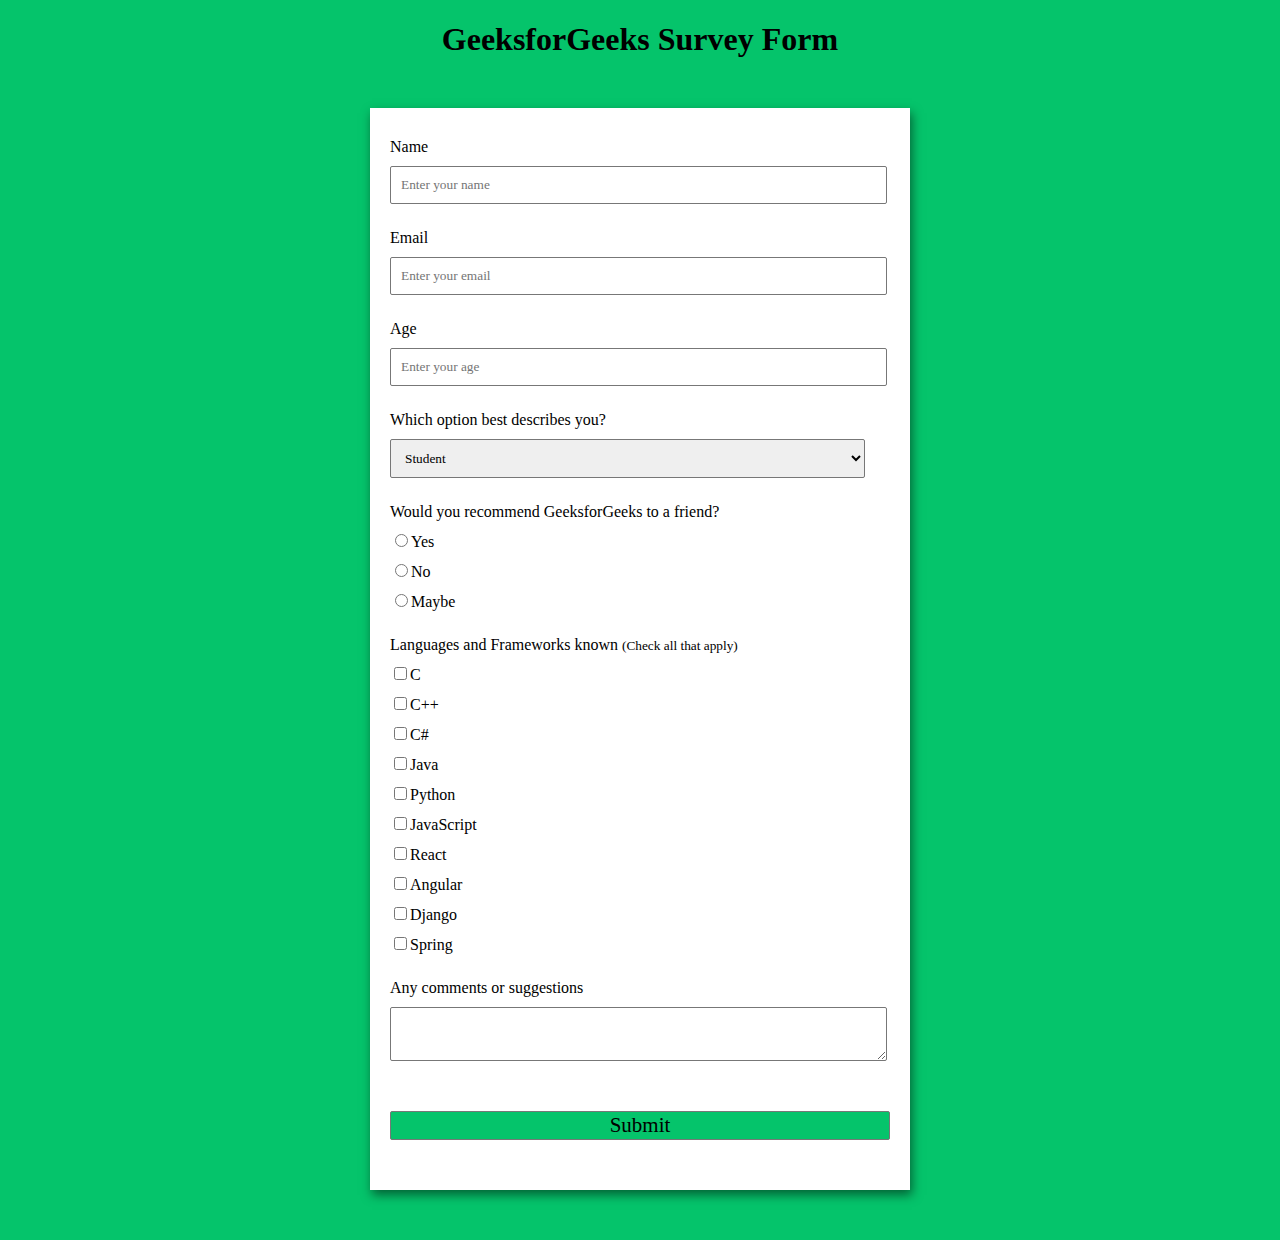
==== Survey Form/index.html @ 8ef969fe "Survey Form Completed" ====
<!DOCTYPE html>
<html lang="en">

<head>
	<meta charset="UTF-8">
	<meta http-equiv="X-UA-Compatible" content="IE=edge">
	<meta name="viewport" content=
		"width=device-width, initial-scale=1.0">
	<title>
		Build a Survey Form using HTML and CSS
	</title>
</head>
<link rel="stylesheet" href="styles.css">
<body>
	<h1>GeeksforGeeks Survey Form</h1>

	<!-- Create Form -->
	<form id="form">

		<!-- Details -->
		<div class="form-control">
			<label for="name" id="label-name">
				Name
			</label>

			<!-- Input Type Text -->
			<input type="text"
				id="name"
				placeholder="Enter your name" />
		</div>

		<div class="form-control">
			<label for="email" id="label-email">
				Email
			</label>

			<!-- Input Type Email-->
			<input type="email"
				id="email"
				placeholder="Enter your email" />
		</div>

		<div class="form-control">
			<label for="age" id="label-age">
				Age
			</label>

			<!-- Input Type Text -->
			<input type="text"
				id="age"
				placeholder="Enter your age" />
		</div>

		<div class="form-control">
			<label for="role" id="label-role">
				Which option best describes you?
			</label>
			
			<!-- Dropdown options -->
			<select name="role" id="role">
				<option value="student">Student</option>
				<option value="intern">Intern</option>
				<option value="professional">
					Professional
				</option>
				<option value="other">Other</option>
			</select>
		</div>

		<div class="form-control">
			<label>
				Would you recommend GeeksforGeeks
				to a friend?
			</label>

			<!-- Input Type Radio Button -->
			<label for="recommed-1">
				<input type="radio"
					id="recommed-1"
					name="recommed">Yes</input>
			</label>
			<label for="recommed-2">
				<input type="radio"
					id="recommed-2"
					name="recommed">No</input>
			</label>
			<label for="recommed-3">
				<input type="radio"
					id="recommed-3"
					name="recommed">Maybe</input>
			</label>
		</div>

		<div class="form-control">
			<label>Languages and Frameworks known
				<small>(Check all that apply)</small>
			</label>
			<!-- Input Type Checkbox -->
			<label for="inp-1">
				<input type="checkbox"
					name="inp">C</input></label>
			<label for="inp-2">
				<input type="checkbox"
					name="inp">C++</input></label>
			<label for="inp-3">
				<input type="checkbox"
					name="inp">C#</input></label>
			<label for="inp-4">
				<input type="checkbox"
					name="inp">Java</input></label>
			<label for="inp-5">
				<input type="checkbox"
					name="inp">Python</input></label>
			<label for="inp-6">
				<input type="checkbox"
					name="inp">JavaScript</input></label>
			<label for="inp-7">
				<input type="checkbox"
					name="inp">React</input></label>
			<label for="inp-7">
				<input type="checkbox"
					name="inp">Angular</input></label>
			<label for="inp-7">
				<input type="checkbox"
					name="inp">Django</input></label>
			<label for="inp-7">
				<input type="checkbox"
					name="inp">Spring</input></label>
		</div>

		<div class="form-control">
			<label for="comment">
				Any comments or suggestions
			</label>

			<!-- multi-line text input control -->
			<textarea name="comment" id="comment"
				placeholder="Enter your comment here">
			</textarea>
		</div>

		<!-- Multi-line Text Input Control -->
		<button type="submit" value="submit">
			Submit
		</button>
	</form>
</body>

</html>
---- Survey Form/styles.css ----
/* Styling the Body element i.e. Color,
		Font, Alignment */
body {
  background-color: #05c46b;
  font-family: Verdana;
  text-align: center;
}

/* Styling the Form (Color, Padding, Shadow) */
form {
  background-color: #fff;
  max-width: 500px;
  margin: 50px auto;
  padding: 30px 20px;
  box-shadow: 2px 5px 10px rgba(0, 0, 0, 0.5);
}

/* Styling form-control Class */
.form-control {
  text-align: left;
  margin-bottom: 25px;
}

/* Styling form-control Label */
.form-control label {
  display: block;
  margin-bottom: 10px;
}

/* Styling form-control input,
		select, textarea */
.form-control input,
.form-control select,
.form-control textarea {
  border: 1px solid #777;
  border-radius: 2px;
  font-family: inherit;
  padding: 10px;
  display: block;
  width: 95%;
}

/* Styling form-control Radio
		button and Checkbox */
.form-control input[type="radio"],
.form-control input[type="checkbox"] {
  display: inline-block;
  width: auto;
}

/* Styling Button */
button {
  background-color: #05c46b;
  border: 1px solid #777;
  border-radius: 2px;
  font-family: inherit;
  font-size: 21px;
  display: block;
  width: 100%;
  margin-top: 50px;
  margin-bottom: 20px;
}
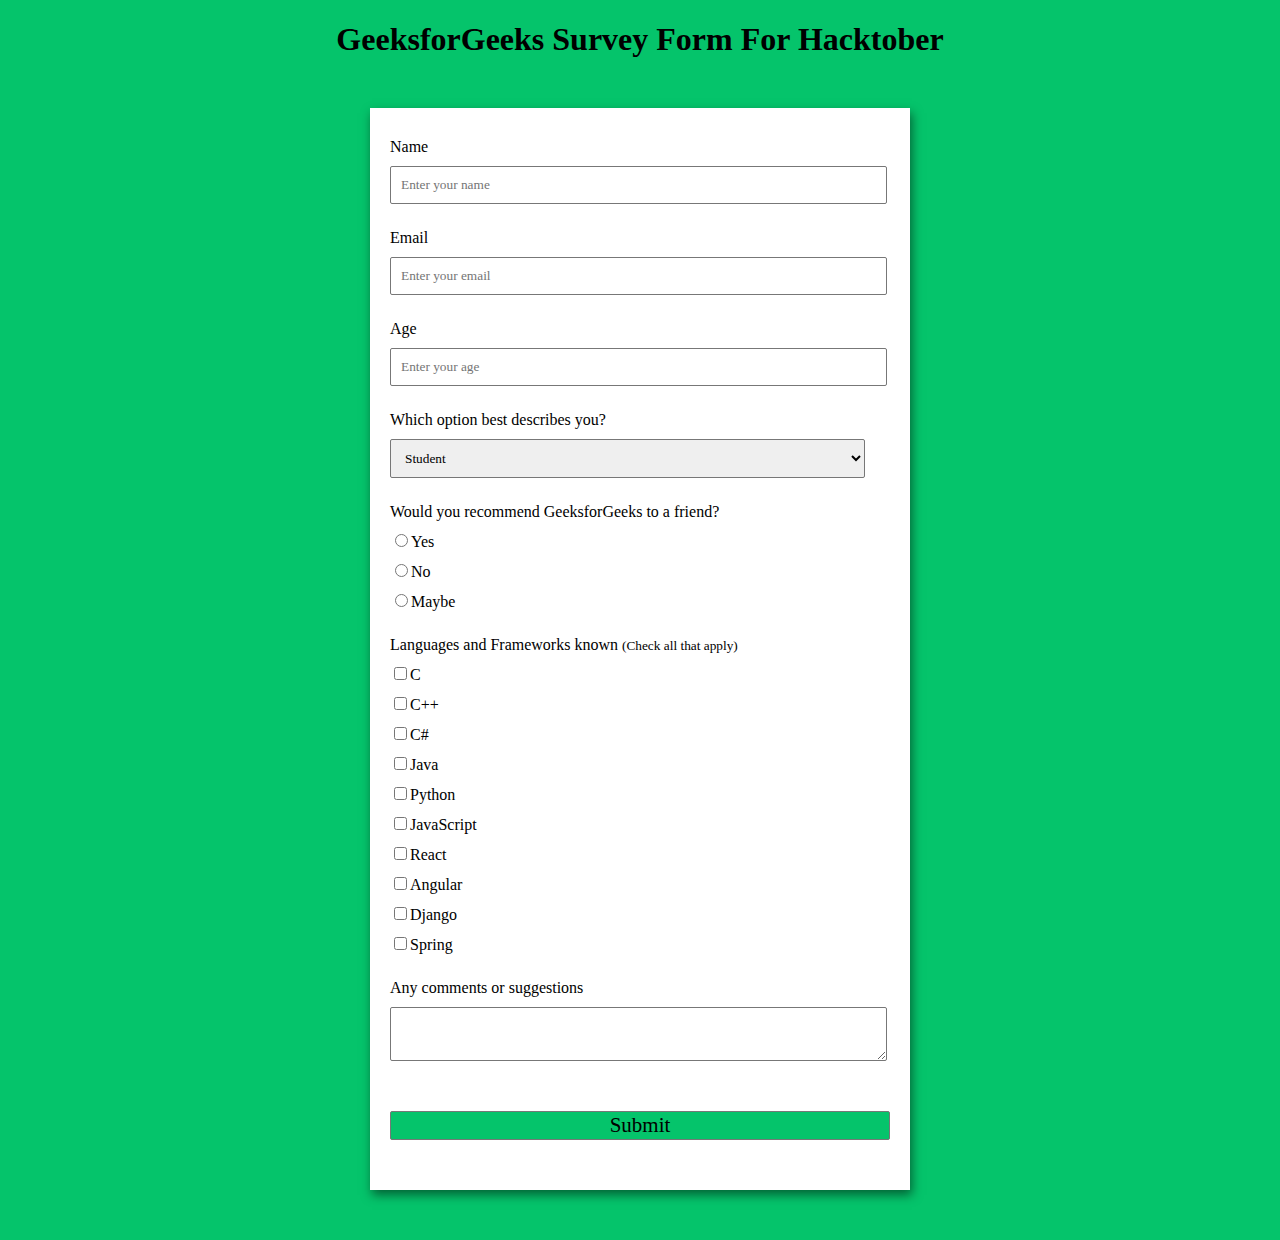
==== commit bcb66986: "Merge pull request #2 from urjasehgal/main" ====
--- a/Survey Form/index.html
+++ b/Survey Form/index.html
@@ -12,7 +12,7 @@
 </head>
 <link rel="stylesheet" href="styles.css">
 <body>
-	<h1>GeeksforGeeks Survey Form</h1>
+	<h1>GeeksforGeeks Survey Form For Hacktober</h1>
 
 	<!-- Create Form -->
 	<form id="form">
